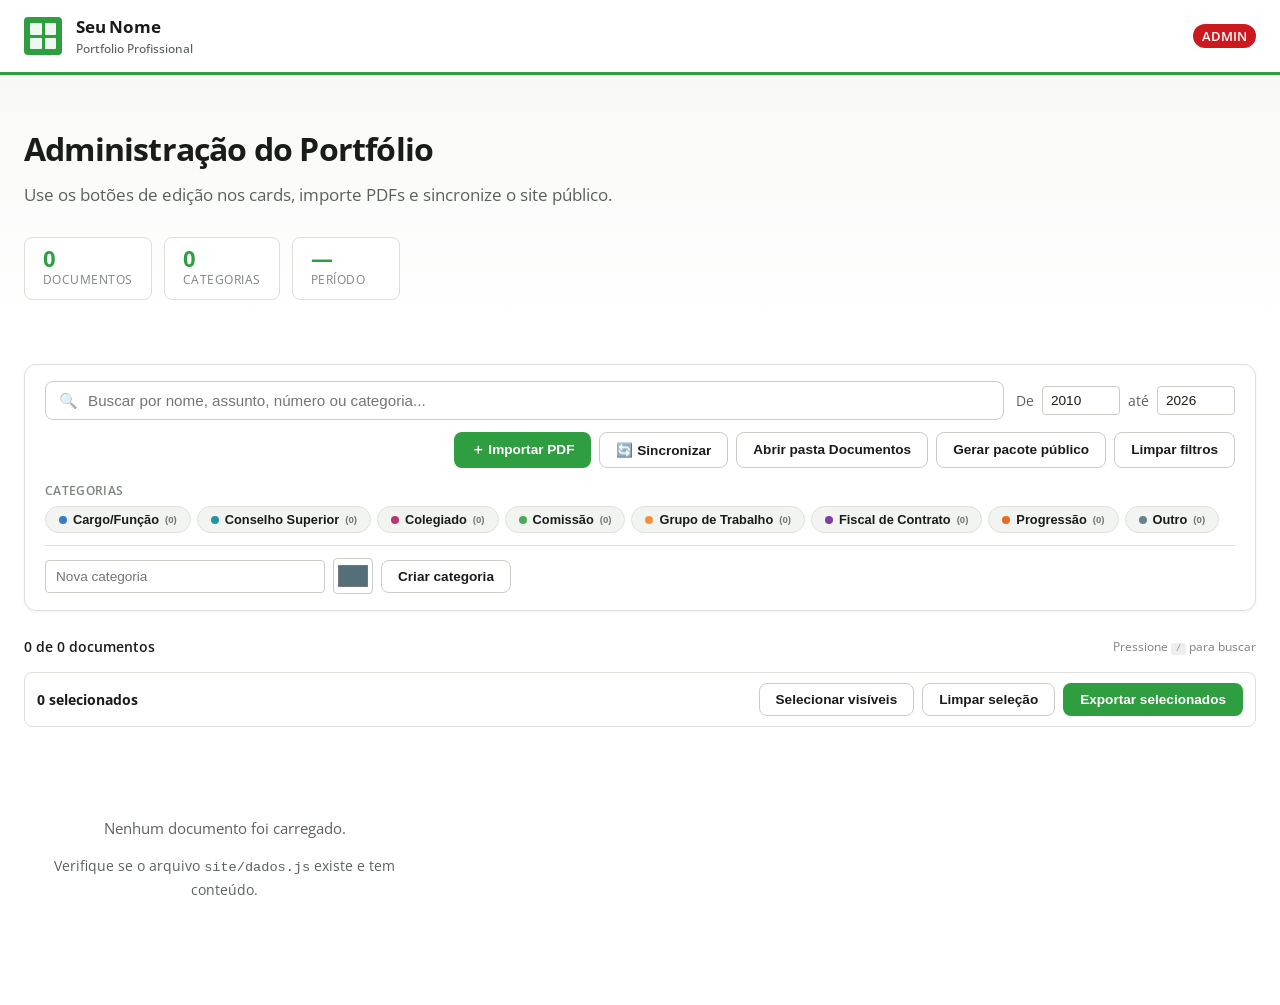
==== admin/index.html @ c77c0b99 "Initial portfolio app and landing" ====
<!DOCTYPE html>
<html lang="pt-BR">
<head>
  <meta charset="utf-8">
  <meta name="viewport" content="width=device-width, initial-scale=1">
  <title>Admin — Portfolio Profissional</title>
  <meta name="description" content="Administracao local de portfolio documental.">
  <link rel="preconnect" href="https://fonts.googleapis.com">
  <link rel="preconnect" href="https://fonts.gstatic.com" crossorigin>
  <link href="https://fonts.googleapis.com/css2?family=Open+Sans:wght@400;600;700&display=swap" rel="stylesheet">
  <link rel="stylesheet" href="styles.css">
</head>
<body>
  <!-- Header -->
  <header class="site-header">
    <div class="container header-inner">
      <div class="brand">
        <div class="logo-grid" aria-hidden="true">
          <span></span><span></span>
          <span></span><span></span>
        </div>
        <div class="brand-text">
          <h1 data-config="displayName">Seu Nome</h1>
          <small data-config="subtitle">Portfolio Profissional</small>
        </div>
      </div>

      <div style="display:flex; align-items:center; gap:12px; font-size:0.8rem; color:var(--text-muted)">
        <span style="background:#CD191E;color:white;padding:2px 9px;border-radius:999px;font-weight:600">ADMIN</span>
      </div>
    </div>
  </header>

  <!-- Hero -->
  <section class="hero">
    <div class="container">
      <h2>Administração do Portfólio</h2>
      <p class="hero-lead">
        Use os botões de edição nos cards, importe PDFs e sincronize o site público.
      </p>

      <div class="stats">
        <div class="stat">
          <div class="stat-number" id="stat-total">—</div>
          <div class="stat-label">Documentos</div>
        </div>
        <div class="stat">
          <div class="stat-number" id="stat-cats">—</div>
          <div class="stat-label">Categorias</div>
        </div>
        <div class="stat">
          <div class="stat-number" id="stat-years">—</div>
          <div class="stat-label">Período</div>
        </div>
      </div>
    </div>
  </section>

  <!-- Main Content -->
  <main class="container section">
    <!-- Filters -->
    <div class="filters">
      <div class="filters-row">
        <!-- Search -->
        <div class="search-wrapper">
          <input id="search" type="search" placeholder="Buscar por nome, assunto, número ou categoria..." autocomplete="off">
        </div>

        <!-- Year Range -->
        <div class="year-range">
          <span>De</span>
          <input id="year-min" type="number" placeholder="2010" min="2005" max="2030">
          <span>até</span>
          <input id="year-max" type="number" placeholder="2026" min="2005" max="2030">
        </div>

        <div class="filter-actions" style="gap:8px;">
          <button id="btn-importar" class="btn btn-primary" type="button">＋ Importar PDF</button>
          <button id="btn-sync" class="btn btn-secondary" type="button" title="Sincronizar site público">🔄 Sincronizar</button>
          <button id="btn-open-documents" class="btn btn-secondary" type="button">Abrir pasta Documentos</button>
          <button id="btn-public-package" class="btn btn-secondary" type="button">Gerar pacote público</button>
          <button id="clear-filters" class="btn btn-secondary" type="button">Limpar filtros</button>
          <label id="show-hidden-wrapper" style="display:none; align-items:center; gap:6px; font-size:0.8rem; margin-left:8px; cursor:pointer;">
            <input type="checkbox" id="show-hidden-toggle">
            <span>Mostrar ocultos</span>
          </label>
        </div>
      </div>

      <!-- Category Chips -->
      <div style="margin-top:14px">
        <div style="font-size:0.72rem;color:var(--text-subtle);margin-bottom:6px;font-weight:600;letter-spacing:0.03em">CATEGORIAS</div>
        <div id="category-chips" class="category-chips"></div>
      </div>

      <div class="category-create" aria-label="Criar nova categoria">
        <div class="category-create-fields">
          <input id="new-category-name" type="text" placeholder="Nova categoria" autocomplete="off">
          <input id="new-category-color" type="color" value="#546E7A" aria-label="Cor da categoria">
          <button id="btn-create-category" class="btn btn-secondary" type="button">Criar categoria</button>
        </div>
        <small id="category-create-status" class="form-hint"></small>
      </div>
    </div>

    <!-- Results -->
    <div class="results-bar">
      <div>
        <span id="results-count" class="results-count">Carregando…</span>
      </div>
      <div style="font-size:0.75rem;color:var(--text-subtle)">
        Pressione <kbd style="background:#eee;padding:1px 5px;border-radius:3px;font-size:0.7em">/</kbd> para buscar
      </div>
    </div>

    <div id="selection-bar" class="selection-bar" aria-label="Exportação de documentos selecionados">
      <span id="selection-count" class="selection-count">0 selecionados</span>
      <div class="selection-actions">
        <button id="selection-select-visible" class="btn btn-secondary" type="button">Selecionar visíveis</button>
        <button id="selection-clear" class="btn btn-secondary" type="button">Limpar seleção</button>
        <button id="selection-export" class="btn btn-primary" type="button">Exportar selecionados</button>
      </div>
    </div>

    <!-- Cards -->
    <div id="cards-grid" class="cards-grid"></div>

    <div id="loading" class="loading">
      Carregando portfólio a partir dos dados existentes…
    </div>
  </main>

  <!-- Modal -->
  <div id="modal" class="modal-backdrop" aria-hidden="true">
    <div class="modal" role="dialog" aria-modal="true">
      <div class="modal-header">
        <h3 id="modal-title">Detalhes do Documento</h3>
        <button id="modal-close" class="btn btn-ghost" style="font-size:1.4rem;line-height:1;padding:0 8px" aria-label="Fechar">×</button>
      </div>
      <div id="modal-body" class="modal-body">
        <!-- Populated by JS -->
      </div>
      <div class="modal-footer">
        <button class="btn btn-secondary" onclick="document.getElementById('modal').classList.remove('open')">Fechar</button>
      </div>
    </div>
  </div>

  <!-- Import PDF Modal -->
  <div id="modal-import" class="modal-backdrop" aria-hidden="true">
    <div class="modal" role="dialog" aria-modal="true" style="max-width:520px;">
      <div class="modal-header">
        <h3>Importar novo PDF</h3>
        <button id="import-modal-close" class="btn btn-ghost" style="font-size:1.4rem;line-height:1;padding:0 8px" aria-label="Fechar">×</button>
      </div>

      <div class="modal-body">
        <form id="import-form" onsubmit="return false;">
          <div>
            <label>Arquivo PDF *</label>
            <div class="file-drop-area">
              <label for="import-file" class="file-drop-button">
                Selecionar PDF
              </label>
              <div class="file-info">
                <span id="import-filename">Nenhum arquivo selecionado</span>
              </div>
              <input type="file" id="import-file" accept=".pdf,application/pdf" hidden>
            </div>
            <small class="form-hint">O arquivo será salvo na estrutura de pastas automaticamente.</small>
          </div>

          <div>
            <label for="import-nome">Nome do documento *</label>
            <input type="text" id="import-nome" placeholder="Ex: Portaria nº 100, de 01 de janeiro de 2025">
          </div>

          <div>
            <label for="import-assunto">Assunto</label>
            <textarea id="import-assunto" rows="2" placeholder="Descrição curta do assunto"></textarea>
          </div>

          <div class="form-row">
            <div>
              <label for="import-categoria">Categoria *</label>
              <select id="import-categoria">
                <option value="Comissão">Comissão</option>
                <option value="Cargo/Função">Cargo/Função</option>
                <option value="Progressão">Progressão</option>
                <option value="Fiscal de Contrato">Fiscal de Contrato</option>
                <option value="Conselho Superior">Conselho Superior</option>
                <option value="Grupo de Trabalho">Grupo de Trabalho</option>
                <option value="Colegiado">Colegiado</option>
                <option value="Outro">Outro</option>
              </select>
            </div>
            <div>
              <label for="import-ano">Ano *</label>
              <input type="number" id="import-ano" placeholder="2025" min="2000" max="2035">
            </div>
          </div>

          <div class="form-row">
            <div>
              <label for="import-data">Data (AAAA-MM-DD)</label>
              <input type="date" id="import-data">
            </div>
            <div>
              <label for="import-numero">Número</label>
              <input type="text" id="import-numero" placeholder="1234">
            </div>
          </div>
        </form>
      </div>

      <div class="modal-footer" style="display:flex; gap:8px; justify-content:flex-end;">
        <button class="btn btn-secondary" id="btn-cancel-import">Cancelar</button>
        <button class="btn btn-primary" id="btn-confirm-import">Importar PDF</button>
      </div>
    </div>
  </div>

  <!-- 
    Data is loaded dynamically by main.js (supports both server and direct file open).
    No static script tag for dados.js to avoid 404 issues in different environments.
  -->
  <script src="main.js"></script>
</body>
</html>
---- admin/styles.css ----
/* ==========================================================================
   Portfolio Profissional
   Design System IFMG (DESIGN_IFMG.md) + modern explorer experience
   ========================================================================== */

:root {
  /* IFMG Institutional Palette */
  --ifmg-verde: #2F9E41;
  --ifmg-verde-dark: #258A36;
  --ifmg-verde-light: #E8F5EB;
  --ifmg-verde-soft: #D4EDDA;
  --ifmg-vermelho: #CD191E;
  --ifmg-vermelho-dark: #A81418;

  /* Neutrals (refined) */
  --bg: #FFFFFF;
  --bg-alt: #F8F9F7;
  --surface: #FFFFFF;
  --surface-2: #F2F4F1;
  --text: #1A1C1A;
  --text-muted: #5A615B;
  --text-subtle: #7C847D;
  --border: #DDE1D9;
  --border-strong: #C8CDC6;

  /* Functional */
  --focus: #2F9E41;
  --shadow-sm: 0 1px 3px rgba(0, 0, 0, 0.06);
  --shadow-md: 0 4px 12px rgba(0, 0, 0, 0.08);
  --shadow-lg: 0 10px 30px rgba(0, 0, 0, 0.12);
  --radius-sm: 4px;
  --radius-md: 8px;
  --radius-lg: 12px;
  --radius-xl: 16px;

  /* Category accents (harmonized with IFMG) */
  --cat-Comissão: #2F9E41;
  --cat-Cargo/Função: #1565C0;
  --cat-Progressão: #E65100;
  --cat-Fiscal de Contrato: #6A1B9A;
  --cat-Conselho Superior: #00838F;
  --cat-Grupo de Trabalho: #F57F17;
  --cat-Colegiado: #AD1457;
  --cat-Outro: #546E7A;

  font-family: "Open Sans", system-ui, -apple-system, BlinkMacSystemFont, "Segoe UI", Roboto, sans-serif;
}

@media (prefers-color-scheme: dark) {
  :root {
    --bg: #0F1110;
    --bg-alt: #161817;
    --surface: #1C1F1D;
    --surface-2: #252825;
    --text: #E8EBE8;
    --text-muted: #A7AEA8;
    --text-subtle: #8A918B;
    --border: #2F3430;
    --border-strong: #3C423D;
    --shadow-sm: 0 1px 3px rgba(0, 0, 0, 0.3);
    --shadow-md: 0 4px 12px rgba(0, 0, 0, 0.35);
    --shadow-lg: 0 10px 30px rgba(0, 0, 0, 0.45);
  }
}

*, *::before, *::after { box-sizing: border-box; }

html {
  scroll-behavior: smooth;
}

body {
  margin: 0;
  background: var(--bg);
  color: var(--text);
  line-height: 1.6;
  font-size: 15px;
  -webkit-font-smoothing: antialiased;
}

a { color: var(--ifmg-verde); text-decoration: none; }
a:hover { color: var(--ifmg-verde-dark); text-decoration: underline; }

.container {
  width: min(1280px, calc(100% - 48px));
  margin-inline: auto;
}

/* Header */
.site-header {
  position: sticky;
  top: 0;
  z-index: 100;
  background: var(--bg);
  border-bottom: 3px solid var(--ifmg-verde);
  backdrop-filter: blur(16px);
}

.header-inner {
  display: flex;
  align-items: center;
  justify-content: space-between;
  padding: 14px 0;
  gap: 16px;
}

.brand {
  display: flex;
  align-items: center;
  gap: 14px;
}

.logo-grid {
  width: 38px;
  height: 38px;
  background: var(--ifmg-verde);
  border-radius: var(--radius-sm);
  display: grid;
  grid-template-columns: 1fr 1fr;
  gap: 3px;
  padding: 6px;
}

.logo-grid span {
  background: rgba(255,255,255,0.92);
  border-radius: 1px;
}

.brand-text h1 {
  margin: 0;
  font-size: 1.05rem;
  font-weight: 700;
  letter-spacing: -0.01em;
}

.brand-text small {
  display: block;
  font-size: 0.75rem;
  font-weight: 500;
  color: var(--text-muted);
  margin-top: -2px;
}

/* Hero */
.hero {
  padding: 48px 0 32px;
  background: linear-gradient(to bottom, var(--bg-alt), var(--bg));
}

.hero h2 {
  font-size: 2rem;
  font-weight: 700;
  margin: 0 0 8px;
  letter-spacing: -0.025em;
}

.hero-lead {
  max-width: 620px;
  color: var(--text-muted);
  margin: 0;
  font-size: 1.05rem;
}

/* Stats */
.stats {
  display: flex;
  gap: 12px;
  margin-top: 28px;
  flex-wrap: wrap;
}

.stat {
  background: var(--surface);
  border: 1px solid var(--border);
  border-radius: var(--radius-md);
  padding: 10px 18px;
  min-width: 108px;
}

.stat-number {
  font-size: 1.35rem;
  font-weight: 700;
  color: var(--ifmg-verde);
  line-height: 1;
}

.stat-label {
  font-size: 0.75rem;
  color: var(--text-subtle);
  text-transform: uppercase;
  letter-spacing: 0.04em;
}

/* Section */
.section {
  padding: 32px 0;
}

.section-header {
  display: flex;
  align-items: baseline;
  justify-content: space-between;
  margin-bottom: 16px;
}

.section-header h3 {
  font-size: 1.1rem;
  font-weight: 700;
  margin: 0;
  color: var(--text);
}

.section-header .count {
  font-size: 0.85rem;
  color: var(--text-subtle);
}

/* Filters */
.filters {
  background: var(--surface);
  border: 1px solid var(--border);
  border-radius: var(--radius-lg);
  padding: 16px 20px;
  margin-bottom: 24px;
  box-shadow: var(--shadow-sm);
  position: sticky;
  top: 64px;
  z-index: 90;
}

.filters-row {
  display: flex;
  flex-wrap: wrap;
  gap: 12px;
  align-items: center;
}

.search-wrapper {
  flex: 1 1 320px;
  position: relative;
  min-width: 240px;
}

.search-wrapper input {
  width: 100%;
  padding: 10px 14px 10px 42px;
  border: 1px solid var(--border-strong);
  border-radius: var(--radius-md);
  font-size: 0.95rem;
  background: var(--bg);
  color: var(--text);
  transition: border-color 0.15s, box-shadow 0.15s;
}

.search-wrapper input:focus {
  outline: none;
  border-color: var(--ifmg-verde);
  box-shadow: 0 0 0 3px rgba(47, 158, 65, 0.15);
}

.search-wrapper::before {
  content: "🔍";
  position: absolute;
  left: 14px;
  top: 50%;
  transform: translateY(-50%);
  opacity: 0.5;
}

.category-chips {
  display: flex;
  flex-wrap: wrap;
  gap: 6px;
}

.chip {
  display: inline-flex;
  align-items: center;
  gap: 6px;
  padding: 5px 13px;
  border-radius: 999px;
  font-size: 0.8rem;
  font-weight: 600;
  background: var(--surface-2);
  border: 1px solid var(--border);
  color: var(--text);
  cursor: pointer;
  user-select: none;
  transition: all 0.1s ease;
}

.chip:hover {
  border-color: var(--ifmg-verde);
  background: var(--ifmg-verde-light);
}

.chip.active {
  background: var(--ifmg-verde);
  color: white;
  border-color: var(--ifmg-verde);
}

.chip .dot {
  width: 8px;
  height: 8px;
  border-radius: 50%;
  background: currentColor;
  opacity: 0.85;
}

.category-create {
  margin-top: 12px;
  padding-top: 12px;
  border-top: 1px solid var(--border);
}

.category-create-fields {
  display: flex;
  flex-wrap: wrap;
  align-items: center;
  gap: 8px;
}

.category-create input[type="text"] {
  width: min(280px, 100%);
  padding: 8px 10px;
  border: 1px solid var(--border-strong);
  border-radius: var(--radius-sm);
  font-size: 0.85rem;
  background: var(--bg);
  color: var(--text);
}

.category-create input[type="color"] {
  width: 40px;
  height: 36px;
  padding: 2px;
  border: 1px solid var(--border-strong);
  border-radius: var(--radius-sm);
  background: var(--bg);
  cursor: pointer;
}

.category-create input:focus {
  outline: none;
  border-color: var(--ifmg-verde);
  box-shadow: 0 0 0 3px rgba(47, 158, 65, 0.15);
}

.year-range {
  display: flex;
  align-items: center;
  gap: 8px;
  font-size: 0.85rem;
  color: var(--text-muted);
}

.year-range input {
  width: 78px;
  padding: 6px 8px;
  border: 1px solid var(--border-strong);
  border-radius: var(--radius-sm);
  font-size: 0.85rem;
  background: var(--bg);
  color: var(--text);
}

.year-range input:focus {
  border-color: var(--ifmg-verde);
  outline: none;
}

.filter-actions {
  display: flex;
  gap: 8px;
  margin-left: auto;
}

.btn {
  display: inline-flex;
  align-items: center;
  justify-content: center;
  gap: 6px;
  padding: 8px 16px;
  font-size: 0.85rem;
  font-weight: 600;
  border-radius: var(--radius-md);
  border: 1px solid transparent;
  cursor: pointer;
  transition: all 0.1s ease;
  white-space: nowrap;
}

.btn-primary {
  background: var(--ifmg-verde);
  color: white;
}

.btn-primary:hover {
  background: var(--ifmg-verde-dark);
}

.btn-secondary {
  background: var(--surface);
  color: var(--text);
  border-color: var(--border-strong);
}

.btn-secondary:hover {
  background: var(--surface-2);
}

.btn-ghost {
  background: transparent;
  color: var(--text-muted);
  border-color: transparent;
  padding: 8px 10px;
}

.btn-ghost:hover {
  color: var(--text);
  background: var(--surface-2);
}

/* Results bar */
.results-bar {
  display: flex;
  justify-content: space-between;
  align-items: center;
  margin-bottom: 14px;
  font-size: 0.9rem;
  color: var(--text-muted);
}

.results-count {
  font-weight: 600;
  color: var(--text);
}

/* Selection / export */
.selection-bar {
  display: flex;
  align-items: center;
  justify-content: space-between;
  gap: 12px;
  padding: 10px 12px;
  margin-bottom: 14px;
  border: 1px solid var(--border);
  border-radius: var(--radius-md);
  background: var(--surface);
}

.selection-bar.has-selection {
  border-color: var(--ifmg-verde);
  background: var(--surface-2);
}

.selection-count {
  font-size: 0.85rem;
  font-weight: 700;
  color: var(--text);
}

.selection-actions {
  display: flex;
  flex-wrap: wrap;
  gap: 8px;
  justify-content: flex-end;
}

/* Cards Grid */
.cards-grid {
  display: grid;
  grid-template-columns: repeat(auto-fill, minmax(320px, 1fr));
  gap: 14px;
}

@media (max-width: 720px) {
  .cards-grid {
    grid-template-columns: 1fr;
  }

  .selection-bar {
    align-items: stretch;
    flex-direction: column;
  }

  .selection-actions {
    justify-content: stretch;
  }

  .selection-actions .btn {
    flex: 1 1 100%;
  }
}

.card {
  background: var(--surface);
  border: 1px solid var(--border);
  border-radius: var(--radius-lg);
  padding: 16px 50px 16px 18px;
  display: flex;
  flex-direction: column;
  gap: 10px;
  transition: transform 0.15s ease, box-shadow 0.15s ease, border-color 0.15s;
  position: relative;
  overflow: hidden;
}

.card:has(.card-select-input:checked) {
  border-color: var(--ifmg-verde);
  box-shadow: 0 0 0 2px rgba(47, 158, 65, 0.18);
}

.card-select {
  position: absolute;
  top: 14px;
  right: 16px;
  z-index: 2;
  display: inline-flex;
  cursor: pointer;
}

.card-select input {
  position: absolute;
  opacity: 0;
  pointer-events: none;
}

.card-select span {
  width: 22px;
  height: 22px;
  border: 1px solid var(--border-strong);
  border-radius: var(--radius-sm);
  background: var(--surface);
  box-shadow: var(--shadow-sm);
}

.card-select input:checked + span {
  border-color: var(--ifmg-verde);
  background: var(--ifmg-verde);
}

.card-select input:checked + span::after {
  content: "";
  display: block;
  width: 6px;
  height: 11px;
  margin: 3px 0 0 7px;
  border: solid white;
  border-width: 0 2px 2px 0;
  transform: rotate(45deg);
}

.card:hover {
  transform: translateY(-3px);
  box-shadow: var(--shadow-md);
  border-color: var(--ifmg-verde);
}

.card::before {
  content: "";
  position: absolute;
  left: 0;
  top: 0;
  bottom: 0;
  width: 4px;
  background: var(--cat-color, var(--ifmg-verde));
}

.card-header {
  display: flex;
  justify-content: space-between;
  align-items: flex-start;
  gap: 10px;
}

.card-title {
  font-weight: 700;
  font-size: 0.95rem;
  line-height: 1.3;
  color: var(--text);
}

.card-year {
  font-size: 0.75rem;
  font-weight: 700;
  padding: 1px 7px;
  background: var(--ifmg-verde-light);
  color: var(--ifmg-verde-dark);
  border-radius: 999px;
  white-space: nowrap;
  flex-shrink: 0;
}

.card-subject {
  font-size: 0.85rem;
  color: var(--text-muted);
  line-height: 1.4;
  display: -webkit-box;
  -webkit-line-clamp: 3;
  -webkit-box-orient: vertical;
  overflow: hidden;
}

.card-meta {
  margin-top: auto;
  display: flex;
  align-items: center;
  justify-content: space-between;
  font-size: 0.75rem;
  color: var(--text-subtle);
}

.card-category {
  display: inline-flex;
  align-items: center;
  gap: 5px;
  padding: 2px 9px;
  border-radius: 999px;
  font-weight: 600;
  font-size: 0.72rem;
  background: var(--surface-2);
  color: var(--text);
}

.card-actions {
  display: flex;
  gap: 4px;
}

.card-actions button,
.card-actions a {
  font-size: 0.75rem;
  padding: 4px 9px;
  border-radius: var(--radius-sm);
  border: 1px solid var(--border);
  background: var(--bg);
  color: var(--text-muted);
  text-decoration: none;
  cursor: pointer;
}

.card-actions button:hover,
.card-actions a:hover {
  background: var(--ifmg-verde-light);
  border-color: var(--ifmg-verde);
  color: var(--ifmg-verde-dark);
}

/* Hidden documents (respects the "ocult" button from the admin) */
.card-hidden {
  opacity: 0.55;
  filter: grayscale(0.3);
}

.card-hidden .card-title {
  color: #CD191E;
}

/* Modal */
.modal-backdrop {
  position: fixed;
  inset: 0;
  background: rgba(0, 0, 0, 0.55);
  display: none;
  align-items: center;
  justify-content: center;
  z-index: 200;
  padding: 20px;
}

.modal-backdrop.open {
  display: flex;
}

.modal {
  background: var(--surface);
  border-radius: var(--radius-xl);
  width: 100%;
  max-width: 1100px;
  max-height: 92vh;
  display: flex;
  flex-direction: column;
  box-shadow: var(--shadow-lg);
  overflow: hidden;
  border: 1px solid var(--border);
}

.modal-header {
  padding: 16px 24px;
  border-bottom: 1px solid var(--border);
  display: flex;
  justify-content: space-between;
  align-items: center;
  gap: 12px;
}

.modal-header h3 {
  margin: 0;
  font-size: 1.1rem;
  font-weight: 700;
}

.modal-body {
  display: flex;
  flex: 1;
  min-height: 420px;
  overflow: hidden;
}

.modal-meta {
  width: 380px;
  padding: 24px;
  border-right: 1px solid var(--border);
  overflow-y: auto;
  background: var(--bg-alt);
  flex-shrink: 0;
}

.modal-pdf {
  flex: 1;
  background: #111;
  display: flex;
  align-items: center;
  justify-content: center;
  overflow: hidden;
}

.modal-pdf object,
.modal-pdf iframe {
  width: 100%;
  height: 100%;
  border: none;
  background: #111;
}

.modal-footer {
  padding: 14px 24px;
  border-top: 1px solid var(--border);
  display: flex;
  gap: 10px;
  justify-content: flex-end;
  background: var(--surface);
}

/* Utility */
.empty-state {
  text-align: center;
  padding: 60px 20px;
  color: var(--text-muted);
}

.loading {
  padding: 40px;
  text-align: center;
  color: var(--text-subtle);
}

.hidden {
  display: none !important;
}

/* Responsive */
@media (max-width: 860px) {
  .modal-body {
    flex-direction: column;
  }
  .modal-meta {
    width: 100%;
    border-right: none;
    border-bottom: 1px solid var(--border);
  }
  .modal-pdf {
    min-height: 420px;
  }
}

/* ============================================
   Import Modal Overrides
   The main .modal system is designed for split detail view.
   We need to neutralize that for the simple form import modal.
============================================ */
#modal-import .modal {
  max-width: 520px;
  max-height: 85vh;
}

#modal-import .modal-body {
  display: block;           /* kill the flex split layout */
  min-height: auto;
  overflow-y: auto;
  padding: 20px 24px;
  background: var(--surface);
}

#modal-import .modal-body > div,
#modal-import .modal-body > form > div {
  margin-bottom: 18px;
}

#modal-import .modal-body > div:last-child {
  margin-bottom: 0;
}

/* Two-column rows in import form */
#modal-import .form-row {
  display: grid;
  grid-template-columns: 1fr 1fr;
  gap: 14px;
}

#modal-import .form-row > div {
  min-width: 0;
}

#modal-import form {
  display: flex;
  flex-direction: column;
  gap: 0;
}

/* Make placeholders easier to read in the import modal */
#modal-import input::placeholder,
#modal-import textarea::placeholder {
  color: #333;   /* dark gray / near black for good readability on white */
  opacity: 1;
}

#modal-import label {
  display: block;
  font-size: 0.75rem;
  color: #fff;           /* white for better contrast on dark modal background */
  margin-bottom: 4px;
  font-weight: 600;
}

#modal-import input[type="text"],
#modal-import input[type="number"],
#modal-import input[type="date"],
#modal-import select,
#modal-import textarea {
  width: 100%;
  padding: 10px 12px;
  border: 1px solid var(--border);
  border-radius: 6px;
  font-size: 0.95rem;
  background: #fff;
  color: #1A1C1A;        /* force dark text on white inputs */
  box-sizing: border-box;
  transition: border-color 0.15s ease;
}

#modal-import input:focus,
#modal-import select:focus,
#modal-import textarea:focus {
  outline: none;
  border-color: var(--ifmg-verde);
  box-shadow: 0 0 0 2px rgba(47, 158, 65, 0.15);
  color: #1A1C1A;
}

#modal-import textarea {
  resize: vertical;
  min-height: 60px;
}

#modal-import .modal-footer {
  padding: 14px 24px;
  background: var(--surface);
}

/* File upload area - much cleaner look */
#modal-import .file-drop-area {
  display: flex;
  align-items: center;
  gap: 12px;
  padding: 10px 12px;
  border: 1px dashed var(--border);
  border-radius: 6px;
  background: #fafafa;
  min-height: 48px;
}

#modal-import .file-drop-button {
  background: var(--ifmg-verde);
  color: white;
  padding: 8px 16px;
  border-radius: 4px;
  font-size: 0.9rem;
  font-weight: 500;
  cursor: pointer;
  white-space: nowrap;
  transition: background 0.2s ease;
}

#modal-import .file-drop-button:hover {
  background: var(--ifmg-verde-dark, #1f6f31);
}

#modal-import .file-info {
  flex: 1;
  min-width: 0;
  font-size: 0.9rem;
  color: #555;
}

#modal-import #import-filename {
  display: block;
  overflow: hidden;
  text-overflow: ellipsis;
  white-space: nowrap;
  color: #333;           /* dark text for filename */
}

#modal-import #import-filename.has-file {
  color: #1A1C1A;
  font-weight: 500;
}

#modal-import .form-hint {
  display: block;
  margin-top: 4px;
  font-size: 0.75rem;
  color: #666;           /* readable dark gray */
}
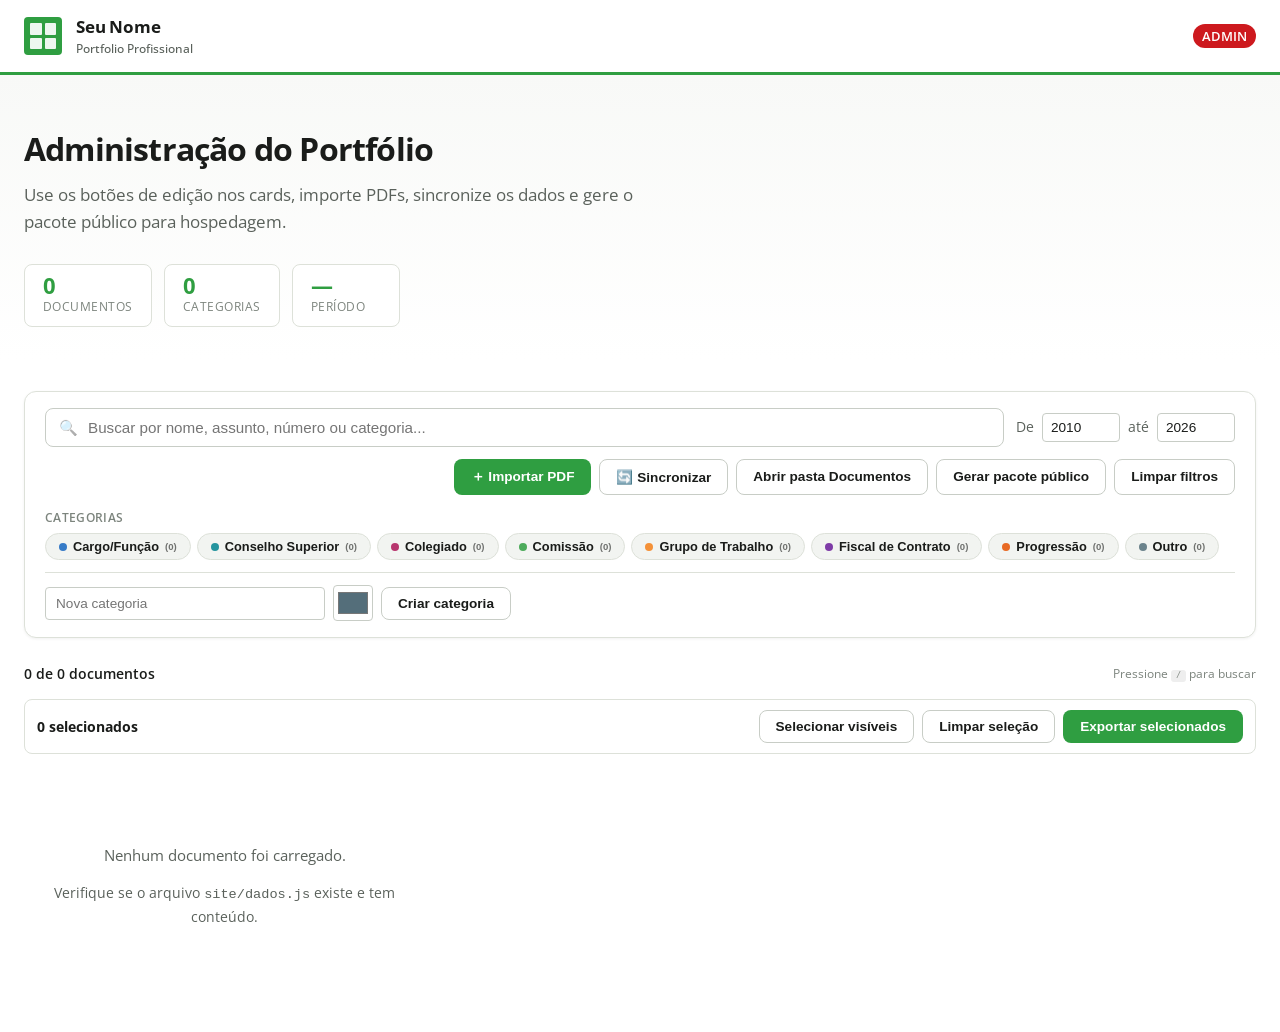
==== commit 176d662a: "Clarify public package workflow" ====
--- a/admin/index.html
+++ b/admin/index.html
@@ -36,7 +36,7 @@
     <div class="container">
       <h2>Administração do Portfólio</h2>
       <p class="hero-lead">
-        Use os botões de edição nos cards, importe PDFs e sincronize o site público.
+        Use os botões de edição nos cards, importe PDFs, sincronize os dados e gere o pacote público para hospedagem.
       </p>
 
       <div class="stats">
@@ -76,7 +76,7 @@
 
         <div class="filter-actions" style="gap:8px;">
           <button id="btn-importar" class="btn btn-primary" type="button">＋ Importar PDF</button>
-          <button id="btn-sync" class="btn btn-secondary" type="button" title="Sincronizar site público">🔄 Sincronizar</button>
+          <button id="btn-sync" class="btn btn-secondary" type="button" title="Sincronizar dados do Admin">🔄 Sincronizar</button>
           <button id="btn-open-documents" class="btn btn-secondary" type="button">Abrir pasta Documentos</button>
           <button id="btn-public-package" class="btn btn-secondary" type="button">Gerar pacote público</button>
           <button id="clear-filters" class="btn btn-secondary" type="button">Limpar filtros</button>
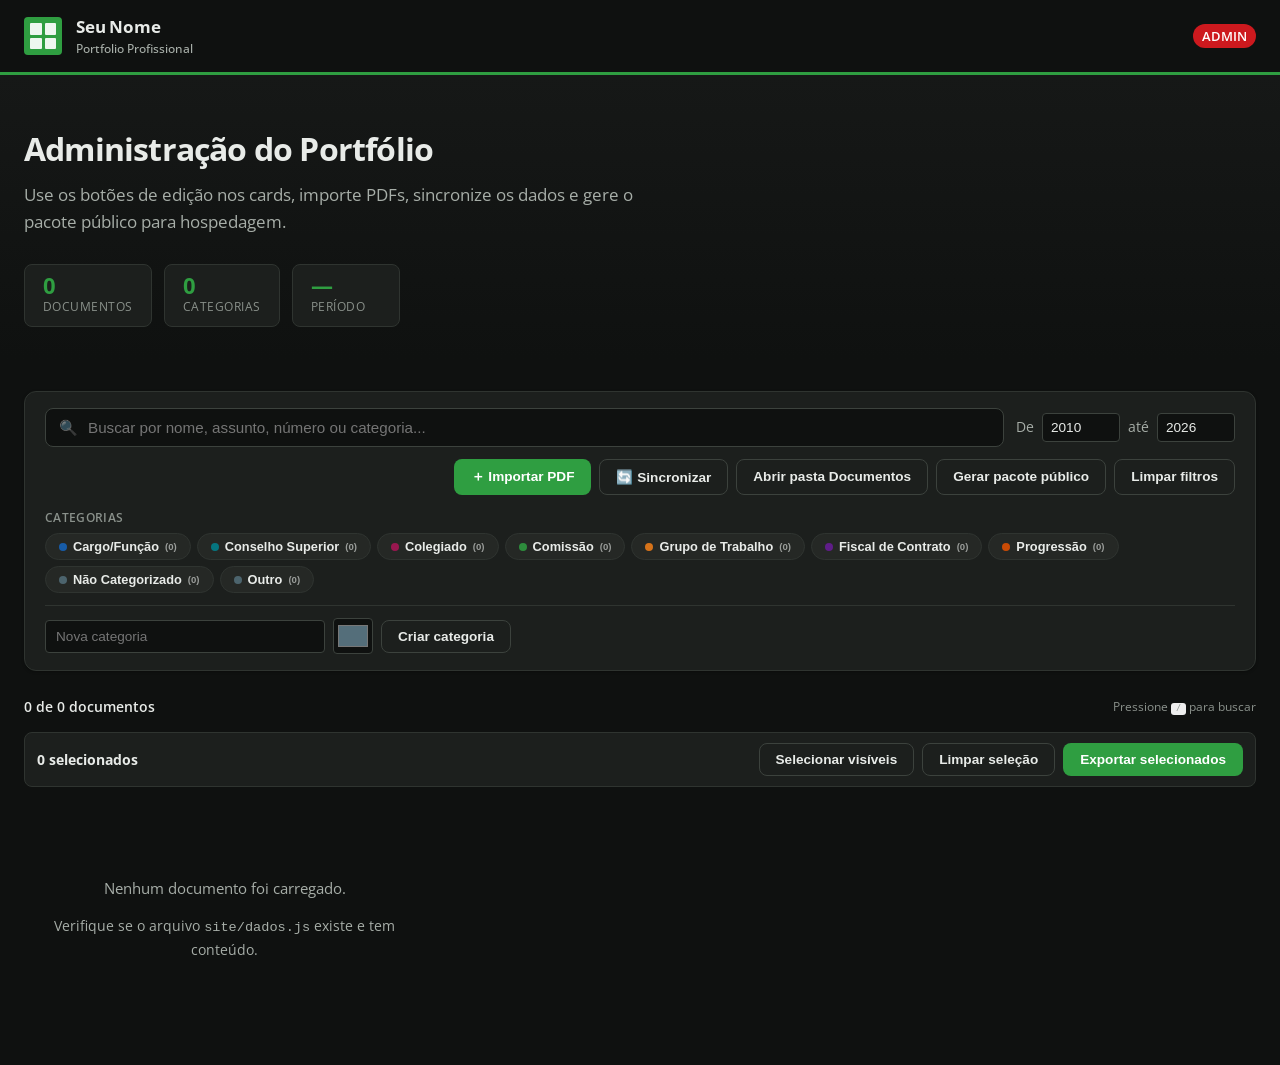
==== commit 266a7e98: "Fix installed app sync and recovery flow" ====
--- a/admin/index.html
+++ b/admin/index.html
@@ -191,6 +191,7 @@
                 <option value="Conselho Superior">Conselho Superior</option>
                 <option value="Grupo de Trabalho">Grupo de Trabalho</option>
                 <option value="Colegiado">Colegiado</option>
+                <option value="Não Categorizado">Não Categorizado</option>
                 <option value="Outro">Outro</option>
               </select>
             </div>
--- a/admin/styles.css
+++ b/admin/styles.css
@@ -13,21 +13,22 @@
   --ifmg-vermelho-dark: #A81418;
 
   /* Neutrals (refined) */
-  --bg: #FFFFFF;
-  --bg-alt: #F8F9F7;
-  --surface: #FFFFFF;
-  --surface-2: #F2F4F1;
-  --text: #1A1C1A;
-  --text-muted: #5A615B;
-  --text-subtle: #7C847D;
-  --border: #DDE1D9;
-  --border-strong: #C8CDC6;
+  color-scheme: dark;
+  --bg: #0F1110;
+  --bg-alt: #161817;
+  --surface: #1C1F1D;
+  --surface-2: #252825;
+  --text: #E8EBE8;
+  --text-muted: #A7AEA8;
+  --text-subtle: #8A918B;
+  --border: #2F3430;
+  --border-strong: #3C423D;
 
   /* Functional */
   --focus: #2F9E41;
-  --shadow-sm: 0 1px 3px rgba(0, 0, 0, 0.06);
-  --shadow-md: 0 4px 12px rgba(0, 0, 0, 0.08);
-  --shadow-lg: 0 10px 30px rgba(0, 0, 0, 0.12);
+  --shadow-sm: 0 1px 3px rgba(0, 0, 0, 0.3);
+  --shadow-md: 0 4px 12px rgba(0, 0, 0, 0.35);
+  --shadow-lg: 0 10px 30px rgba(0, 0, 0, 0.45);
   --radius-sm: 4px;
   --radius-md: 8px;
   --radius-lg: 12px;
@@ -41,26 +42,10 @@
   --cat-Conselho Superior: #00838F;
   --cat-Grupo de Trabalho: #F57F17;
   --cat-Colegiado: #AD1457;
+  --cat-Não Categorizado: #546E7A;
   --cat-Outro: #546E7A;
 
   font-family: "Open Sans", system-ui, -apple-system, BlinkMacSystemFont, "Segoe UI", Roboto, sans-serif;
-}
-
-@media (prefers-color-scheme: dark) {
-  :root {
-    --bg: #0F1110;
-    --bg-alt: #161817;
-    --surface: #1C1F1D;
-    --surface-2: #252825;
-    --text: #E8EBE8;
-    --text-muted: #A7AEA8;
-    --text-subtle: #8A918B;
-    --border: #2F3430;
-    --border-strong: #3C423D;
-    --shadow-sm: 0 1px 3px rgba(0, 0, 0, 0.3);
-    --shadow-md: 0 4px 12px rgba(0, 0, 0, 0.35);
-    --shadow-lg: 0 10px 30px rgba(0, 0, 0, 0.45);
-  }
 }
 
 *, *::before, *::after { box-sizing: border-box; }
@@ -408,6 +393,17 @@
 
 .btn-secondary:hover {
   background: var(--surface-2);
+}
+
+.btn-danger {
+  color: #F8C9CB;
+  border-color: #7A2529;
+}
+
+.btn-danger:hover {
+  color: white;
+  background: #7A2529;
+  border-color: #CD191E;
 }
 
 .btn-ghost {
